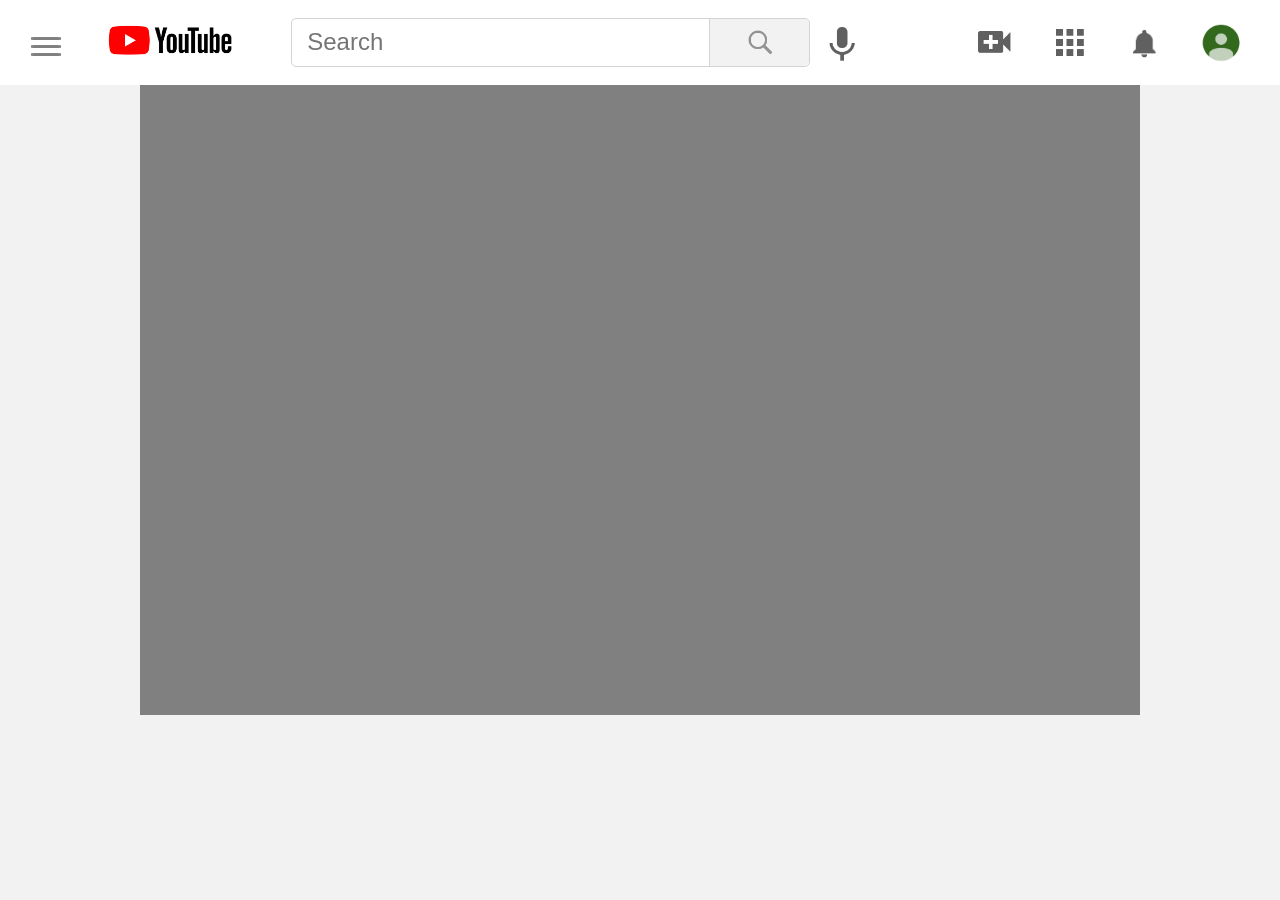
==== youTube.html @ 90e8b882 "nav bar and burger menu" ====
<!DOCTYPE html>
<html>
<link rel="stylesheet" href="youTube.css">
<head>
<title>
  Youtube
</title>
<meta charset="UTF-8"/>
</head>
<body>
  <div class="navBar">
    <ul class ="nav">
      <li>
        <div class="menu-wrap">
        <input type="checkbox" class="toggler">
        <div class="hamburger"><div class="bg"></div></div>
          <div class="menu">
            <div class="div1">
              <img class="logo" src="logo.png"/>
                <div class= "border">
                  <ul class="uList">
                    <li class="menuList"><img class= "icon" src= "homeIcon.png"/>
                      <a href="#" class="menuLinks">Home</a></li>
                    <li class="menuList"><img class= "icon" src= "trending.png"/>
                      <a href="#" class="menuLinks">Trending</a></li>
                    <li class="menuList"><img class= "icon" src= "subscriptionsIcon.jpg"/>
                      <a href="#" class="menuLinks">Subscriptions</a></li>
                  </ul>
               </div>
               <div class= "border2">
                 <ul class="uList">
                   <li class="menuList"><img class= "icon" src= "homeIcon.png"/>
                     <a href="#" class="menuLinks">Library</a></li>
                   <li class="menuList"><img class= "icon" src= "trending.png"/>
                     <a href="#" class="menuLinks">History</a></li>
                   <li class="menuList"><img class= "icon" src= "subscriptionsIcon.jpg"/>
                     <a href="#" class="menuLinks">Your videos</a></li>
                   <li class="menuList"><img class= "icon" src= "homeIcon.png"/>
                     <a href="#" class="menuLinks">Watch later</a></li>
                   <li class="menuList"><img class= "icon" src= "trending.png"/>
                     <a href="#" class="menuLinks">Liked videos</a></li>
                   <li class="menuList"><img class= "icon" src= "subscriptionsIcon.jpg"/>
                     <a href="#" class="menuLinks">Show more</a></li>
                 </ul>
              </div>
            </div>
          </div>
        </div>
      </li>
        <li class="navList"><img class="mainLogo" src="logo.png"/></li>
          <li class="searchBar"><input type="text" placeholder="Search"/>
          <button class="searchButton"><img src="search.png"/></button></li>
            <li class="mic"><img class= "navIcon" src= "mic.jpg"/></li>
              <li class="navList"><img class= "navIcon" src= "camera.jpg"/></li>
                <li class="navList"><img class= "navIcon" src= "nine-dots.jpg"/></li>
                  <li class="navList"><img class= "navIcon" src= "bell.jpg"/></li>
                    <li class="navList"><img class= "navIcon" src= "avatar.jpg"/></li>
      </ul>
    </div>
    <div class="mainVideo">
    </div>
      <div class="videoInfo">
      </div>
       <br>
        <div class="youTubeHelp">
        </div>
          <div class="suggestedVideos">
          </div>
            <div class="comments">
            </div>
</body>
</html>
---- youTube.css ----
body {
    font-family: 'Roboto', sans-serif;
    margin: 0;
    background-color: #f2f2f2;
}
/* The slide out menu */
.menu-wrap {
  position: fixed;
  top: 0;
  left: 0;
  z-index: 1;
}

.toggler {
  position: absolute;
  top: 0;
  left: 0;
  z-index: 2;
  cursor: pointer;
  width: 50px;
  height: 50px;
  opacity: 0;
  margin: 15px;
}

.hamburger {
  position: absolute;
  top: 0;
  left: 0;
  z-index: 1;
  width: 40px;
  height: 40px;
  padding: 1rem;
  background: white;
  display: flex;
  align-items: center;
  justify-content: center;
  margin: 10px;
}

.bg {
  position: relative;
  width: 30px;
  height: 3px;
  background-color: grey;
  display: flex;
  align-items: center;
  border-radius: 15%;
  justify-content: center;
  transition: all 0.4s ease;
}

.bg:before,
.bg:after {
  content: '';
  position: absolute;
  z-index: 1;
  top: -8px;
  width: 100%;
  height: 3px;
  border-radius: 15%;
  background: inherit;
}

.bg:after {
  top: 8px;
}

.toggler:checked ~ .menu {
  visibility: visible;
}

.toggler:checked ~ .menu > div {
  transform: translateX(0);
  transition-duration: 0.4s;
}

.toggler:checked ~ .menu > div > div {
  opacity: 1;
  transition: opacity 0.4s ease;
}

.menu {
  position: fixed;
  top: 0;
  left: 0;
  width: 100%;
  height: 100%;
  visibility: hidden;
  overflow: hidden;
  display: flex;
  align-items: left;
  justify-content: left;
  background-color: rgba(105, 105, 105, 0.3);
}

.border {
  border-top: 2px solid lightgrey;
  border-bottom: 2px solid lightgrey;
  width: 100%;
  color: black;
}

.border2 {
  border-bottom: 2px solid lightgrey;
  width: 100%;
  color: black;
}

.div1 {
  background: white;
  width: 40vh;
  height: 100vh;
  display: block;
  flex: none;
  align-items: left;
  justify-content: left;
  transform: translateX(-40vh);
  transition: all 0.4s ease;
}

.logo {
  display: block;
  height: 40px;
  padding: 28px 0 20px 28px;
  max-width: 40vh;
  margin: auto;
}

.menuList {
  margin: auto;
  list-style: none;
  color: black;
  font-size: 1.5rem;
  display: grid;
  grid-template-columns: 90px 1fr;
  grid-template-rows: 1fr;
  text-align: left;
  padding: 15px;
}

.menuLinks {
  color: inherit;
  font-size: 21px;
  text-decoration: none;
  transition: color 0.4s ease;
}

.uList {
  padding: 15px 0;
}

.icon{
  width: 30px;
  height: 30px;
  margin: auto;
}
/* navigation */

.nav {
  width: 100%;
  padding: 0;
  margin: 0;
  list-style: none;
  display: grid;
  margin: auto;
  grid-template-columns: 50px 190px 4fr 1fr 50px 50px 50px 50px 10px;
  grid-template-rows: 50px;
  grid-gap: 2%;
  height: 85px;
  background-color: white;
  align-content: center;
}

.navList {
  margin: auto;
}
.mic {
  justify-content: left;
}

.mainLogo {
  grid-column-start: 2;
  height: 35px;
  margin: auto;
}

.navIcon {
  width: 55px;
}

.searchBar > input {
  height: 45px;
  width: 100%;
  max-width: 100%;
  font-size: 24px;
  padding-left: 15px;
  border-radius: 5px;
  border: 1px solid lightgrey;
}
.searchButton {
  background-color: #f2f2f2;
  height: 47px;
  width: 100px;
  min-width: 55px;
  margin: auto;
  padding: 5px;
  position: relative;
  top: -48px;
  left: calc(100% - 82px);
  border: none;
  border-left: 1px solid lightgrey;
  border-radius: 0 5px 5px 0;

}

.searchButton > img {
  height: 35px;
  margin: auto;
}

.mainVideo {
  background-color: grey;
  margin: auto;
  width: 1000px;
  height: 800px;
  max-height: 70vh;
}
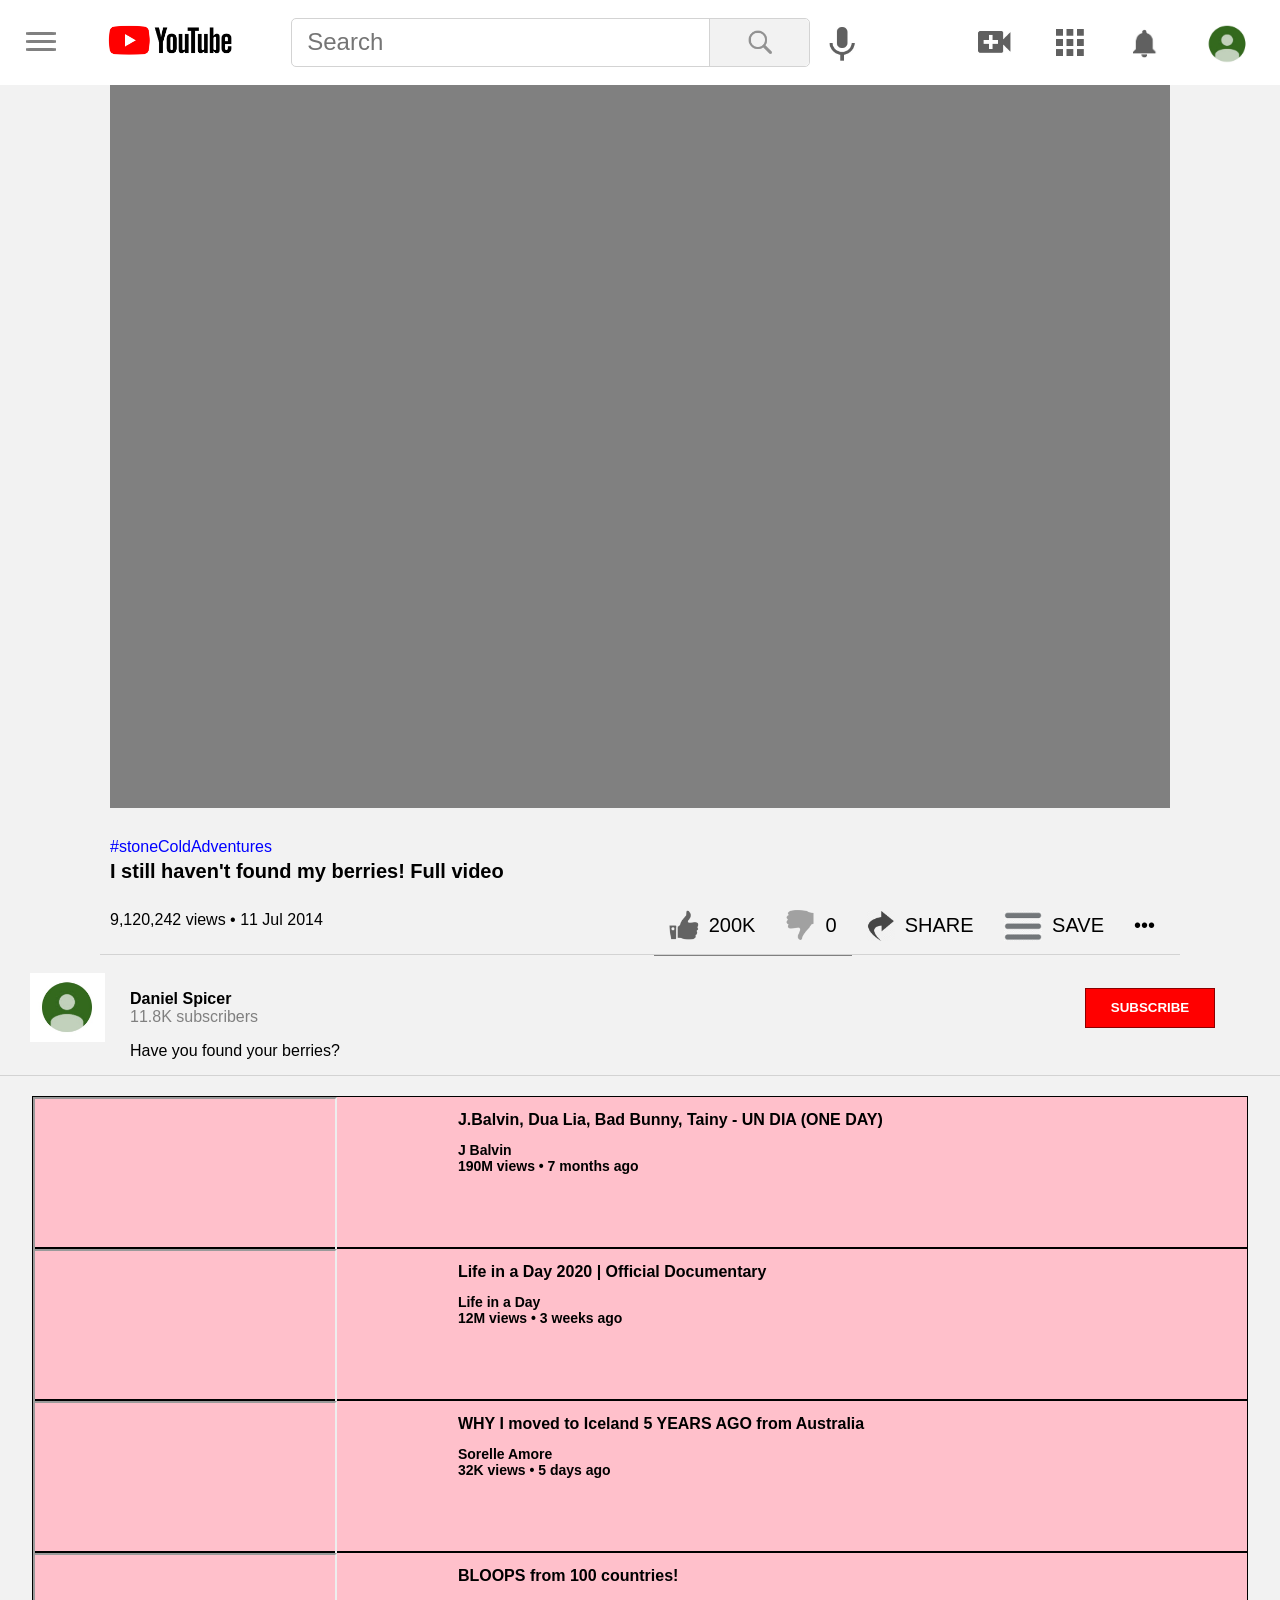
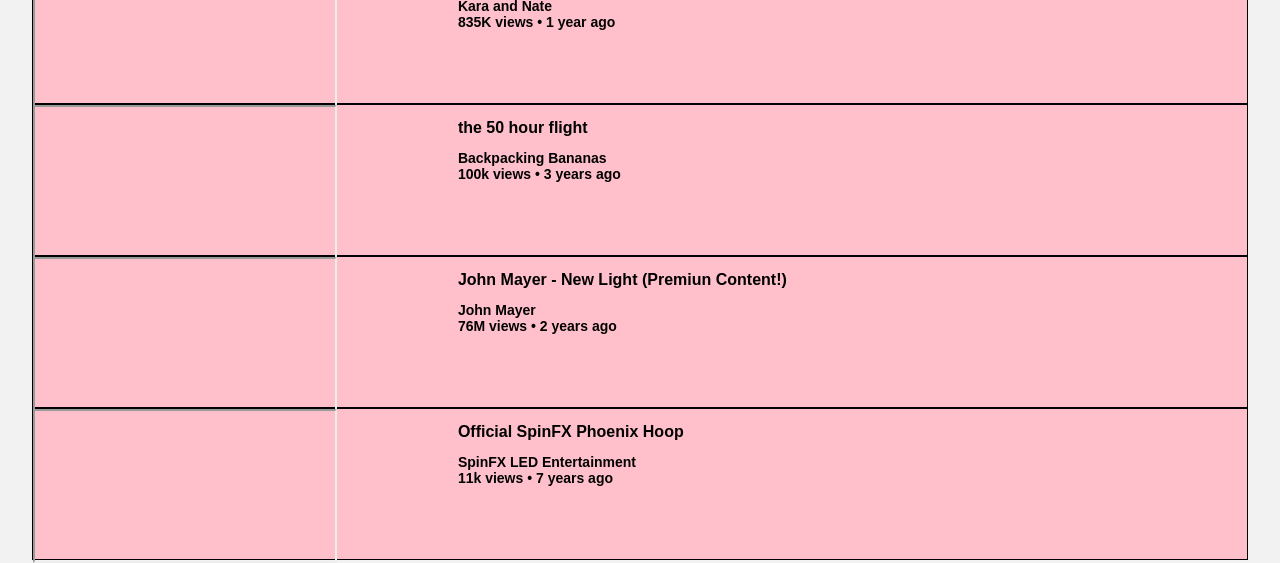
==== commit fc5cdd99: "suggested video space and links" ====
--- a/youTube.html
+++ b/youTube.html
@@ -16,7 +16,8 @@
         <div class="hamburger"><div class="bg"></div></div>
           <div class="menu">
             <div class="div1">
-              <img class="logo" src="logo.png"/>
+              <a href = "https://youtube.com">
+                <img class= "logo" src= "logo.png"/></a>
                 <div class= "border">
                   <ul class="uList">
                     <li class="menuList"><img class= "icon" src= "homeIcon.png"/>
@@ -47,24 +48,106 @@
           </div>
         </div>
       </li>
-        <li class="navList"><img class="mainLogo" src="logo.png"/></li>
+        <li class="navList"><a href = "https://youtube.com">
+          <img class= "mainLogo" src= "logo.png"/></a></li>
           <li class="searchBar"><input type="text" placeholder="Search"/>
           <button class="searchButton"><img src="search.png"/></button></li>
             <li class="mic"><img class= "navIcon" src= "mic.jpg"/></li>
               <li class="navList"><img class= "navIcon" src= "camera.jpg"/></li>
                 <li class="navList"><img class= "navIcon" src= "nine-dots.jpg"/></li>
                   <li class="navList"><img class= "navIcon" src= "bell.jpg"/></li>
-                    <li class="navList"><img class= "navIcon" src= "avatar.jpg"/></li>
+                    <li class="navList"><button class="rickRolling"><a target= "_blank"
+                      href = "https://youtu.be/dQw4w9WgXcQ">
+                      <img class= "navIcon" src= "avatar.jpg"/></a>
+                    </button></li>
       </ul>
     </div>
     <div class="mainVideo">
     </div>
       <div class="videoInfo">
+        <div class= "hashTags">
+          <p>#stoneColdAdventures</p>
+        </div>
+        <div class= "videoName">
+          <h1>I still haven't found my berries! Full video</h1>
+        </div>
+        <div class= "videoViews">
+          <p> 9,120,242 views • 11 Jul 2014</p>
+        </div>
+        <div class= "videoEngagement">
+          <ul>
+              <li class="EngagementList likes"><img class="navIcon like" src="like.png"/>200K</li>
+              <li class="EngagementList likes"><img class="navIcon like" src="dislike.png"/>0</li>
+              <li class="EngagementList"><img class="navIcon like" src="share.png"/>SHARE</li>
+              <li class="EngagementList"><img class="navIcon like" src="save.png"/>SAVE</li>
+              <li class="EngagementList">•••</li>
+          </ul>
+        </div>
       </div>
        <br>
-        <div class="youTubeHelp">
+        <div class="youTubeProfile"><a href="https://www.youtube.com/channel/UCyZx6T_N-JyFqLsSw-fBcIQ">
+            <img class= "navIcon" src= "avatar.jpg"/>
+            <div class="profileName">Daniel Spicer</div>
+            <button class= "sub">SUBSCRIBE</button>
+            <div class="subscribers">11.8K subscribers </div> </a>
+            <block> Have you found your berries? </block>
         </div>
           <div class="suggestedVideos">
+            <div class="suggested">
+              <iframe></iframe>
+              <a href="https://www.youtube.com/watch?v=BjhW3vBA1QU&ab_channel=jbalvinVEVO">
+              <h2>J.Balvin, Dua Lia, Bad Bunny, Tainy - UN DIA (ONE DAY)</h2>
+                <h3>J Balvin</h3>
+                  <h4>190M views • 7 months ago</h4>
+              </a>
+            </div>
+            <div class="suggested">
+              <iframe></iframe>
+              <a href="https://www.youtube.com/watch?v=vcsSc2iksC0&t=2838s&ab_channel=LifeinaDay">
+              <h2>Life in a Day 2020 | Official Documentary</h2>
+                <h3>Life in a Day</h3>
+                  <h4>12M views • 3 weeks ago</h4>
+              </a>
+            </div>
+            <div class="suggested">
+              <iframe></iframe>
+              <a href="https://www.youtube.com/watch?v=572vvlOUw1U&ab_channel=SorelleAmore">
+              <h2>WHY I moved to Iceland 5 YEARS AGO from Australia</h2>
+                <h3>Sorelle Amore</h3>
+                  <h4>32K views • 5 days ago</h4>
+              </a>
+            </div>
+            <div class="suggested">
+              <iframe></iframe>
+              <a href="https://www.youtube.com/watch?v=CeCzxzgkW2k&ab_channel=KaraandNate">
+              <h2>BLOOPS from 100 countries!</h2>
+                <h3>Kara and Nate</h3>
+                  <h4>835K views • 1 year ago</h4>
+            </div>
+            <div class="suggested">
+              <iframe></iframe>
+              <a href="https://www.youtube.com/watch?v=ztuJHnsEvJw&ab_channel=BackpackingBananas">
+              <h2>the 50 hour flight</h2>
+                <h3>Backpacking Bananas</h3>
+                  <h4>100k views • 3 years ago</h4>
+              </a>
+            </div>
+            <div class="suggested">
+              <iframe></iframe>
+              <a href="https://www.youtube.com/watch?v=mQ055hHdxbE&ab_channel=JohnMayer">
+              <h2>John Mayer - New Light (Premiun Content!)</h2>
+                <h3>John Mayer</h3>
+                  <h4>76M views • 2 years ago</h4>
+              </a>
+            </div>
+            <div class="suggested">
+              <iframe></iframe>
+              <a href="https://www.youtube.com/watch?v=MZQmJZ_31O0&ab_channel=LisaLottie">
+              <h2>Official SpinFX Phoenix Hoop</h2>
+                <h3>SpinFX LED Entertainment</h3>
+                  <h4>11k views • 7 years ago</h4>
+                </a>
+            </div>
           </div>
             <div class="comments">
             </div>
--- a/youTube.css
+++ b/youTube.css
@@ -3,7 +3,9 @@
     margin: 0;
     background-color: #f2f2f2;
 }
-/* The slide out menu */
+
+/* The slide out burger menu */
+
 .menu-wrap {
   position: fixed;
   top: 0;
@@ -17,8 +19,8 @@
   left: 0;
   z-index: 2;
   cursor: pointer;
-  width: 50px;
-  height: 50px;
+  width: 40px;
+  height: 40px;
   opacity: 0;
   margin: 15px;
 }
@@ -28,8 +30,8 @@
   top: 0;
   left: 0;
   z-index: 1;
-  width: 40px;
-  height: 40px;
+  width: 30px;
+  height: 30px;
   padding: 1rem;
   background: white;
   display: flex;
@@ -109,22 +111,30 @@
 
 .div1 {
   background: white;
-  width: 40vh;
+  width: 30vw;
+  min-width: 100px;
+  max-width: 300px;
   height: 100vh;
   display: block;
   flex: none;
-  align-items: left;
-  justify-content: left;
   transform: translateX(-40vh);
   transition: all 0.4s ease;
 }
 
-.logo {
+/* slide out menu content */
+
+ .logo {
   display: block;
-  height: 40px;
+  height: 30px;
   padding: 28px 0 20px 28px;
   max-width: 40vh;
-  margin: auto;
+  margin-right: auto;
+  margin-left: auto;
+}
+
+.youTube {
+  border: none;
+  background-color: inherit;
 }
 
 .menuList {
@@ -155,12 +165,14 @@
   height: 30px;
   margin: auto;
 }
+
 /* navigation */
 
 .nav {
+  position: fixed;
+  top: 0;
   width: 100%;
   padding: 0;
-  margin: 0;
   list-style: none;
   display: grid;
   margin: auto;
@@ -219,10 +231,190 @@
   margin: auto;
 }
 
+.rickRolling {
+  border: none;
+  background-color: inherit;
+}
+/* main video */
+
+.mainVideo, .videoInfo {
+  width: 95vw;
+  max-width: 1060px;
+}
+
 .mainVideo {
   background-color: grey;
-  margin: auto;
-  width: 1000px;
-  height: 800px;
-  max-height: 70vh;
-}
+  margin: 40px auto 20px auto;
+  height: 60vw;
+  max-height: 800px;
+}
+
+.videoInfo {
+  margin: auto;
+  padding: 10px 10px 25px 10px;
+  border-bottom: 1px solid lightgrey;
+  display: grid;
+  grid-template-columns: 1fr 10px 1fr;
+  grid-template-rows: 22px 35px 34px;
+}
+
+.hashTags, .videoName{
+  grid-column-start: 1;
+  grid-column-end: 4;
+  padding: 0;
+}
+
+.hashTags > p {
+  margin: 0;
+  color: blue;
+}
+
+.videoName {
+  margin: 0 auto auto 0;
+  font-size: 10px;
+
+}
+
+ h1 {
+  margin: auto;
+  font-size: 20px;
+  grid-column-start: 1;
+  grid-column-end: 3;
+}
+
+.videoEngagement > ul {
+  display: grid;
+  grid-template-columns: 1fr 1fr 1fr 1fr 1fr;
+  margin: auto;
+  align-items: center;
+}
+
+.likes {
+  border-bottom: 1px solid grey;
+}
+
+.videoEngagement > ul > li {
+  display: grid;
+  grid-template-columns: 1fr 1fr;
+  align-items: center;
+  margin: auto;
+  font-size: 20px;
+  padding: 15px;
+}
+
+.like {
+  height: 30px;
+  width: auto;
+  padding-right: 10px;
+}
+
+.videoViews {
+  grid-column-start: 1;
+  grid-column-end: 3;
+}
+
+.EngagementList {
+  list-style: none;
+}
+
+/* Youtube profile details */
+
+.youTubeProfile {
+  border-bottom: 1px solid lightgrey;
+  padding: 0 15px 15px;
+}
+
+.youTubeProfile > a {
+  display: grid;
+  grid-template-columns: 100px 1fr 200px;
+  grid-template-rows: 1fr 1fr;
+  padding: 0 15px;
+  text-decoration: none;
+  color: inherit;
+}
+
+.sub {
+  height: 40px;
+  width: 130px;
+  background-color: red;
+  color: white;
+  font-weight: bold;
+  border: 1px solid darkred;
+  grid-column-start: 3;
+  grid-row-start: 1;
+  grid-row-end: 3;
+  margin: auto;
+}
+
+.youTubeProfile > block {
+  margin-left: 115px;
+}
+
+.youTubeProfile > a > img {
+  grid-row-start: 1;
+  grid-row-end: 3;
+  width: 75px;
+}
+
+.profileName {
+  font-weight: bold;
+  margin-bottom: 0;
+  margin-top: auto;
+}
+
+.subscribers {
+  color: grey;
+}
+
+/* suggested videos*/
+
+.suggestedVideos {
+  height: 1000px;
+  width: 95%;
+  background-color: blue;
+  margin: 20px auto;
+
+}
+.suggested {
+  display: grid;
+  grid-template-columns: 35% 1fr;
+  grid-template-rows: 30px 30px 90px;
+  border: 1px solid black;
+  background: pink;
+}
+
+.suggested > a {
+  color: black;
+  text-decoration: none;
+}
+
+iframe {
+  grid-column-start: 1;
+  grid-row-start: 1;
+  grid-row-end: 3;
+}
+
+h2 {
+  font-weight: bold;
+  font-size: 16px;
+  text-align: left;
+  grid-column-start: 2;
+}
+
+h3 {
+  font-size: 14px;
+  text-align: left;
+  grid-column-start: 2;
+  margin: auto auto auto 0;
+}
+
+h4 {
+  font-size: 14px;
+  text-align: left;
+  grid-column-start: 2;
+  margin: 0 auto auto 0;
+}
+
+
+
+/* when done try add the subscribed button and drop down bell menu */
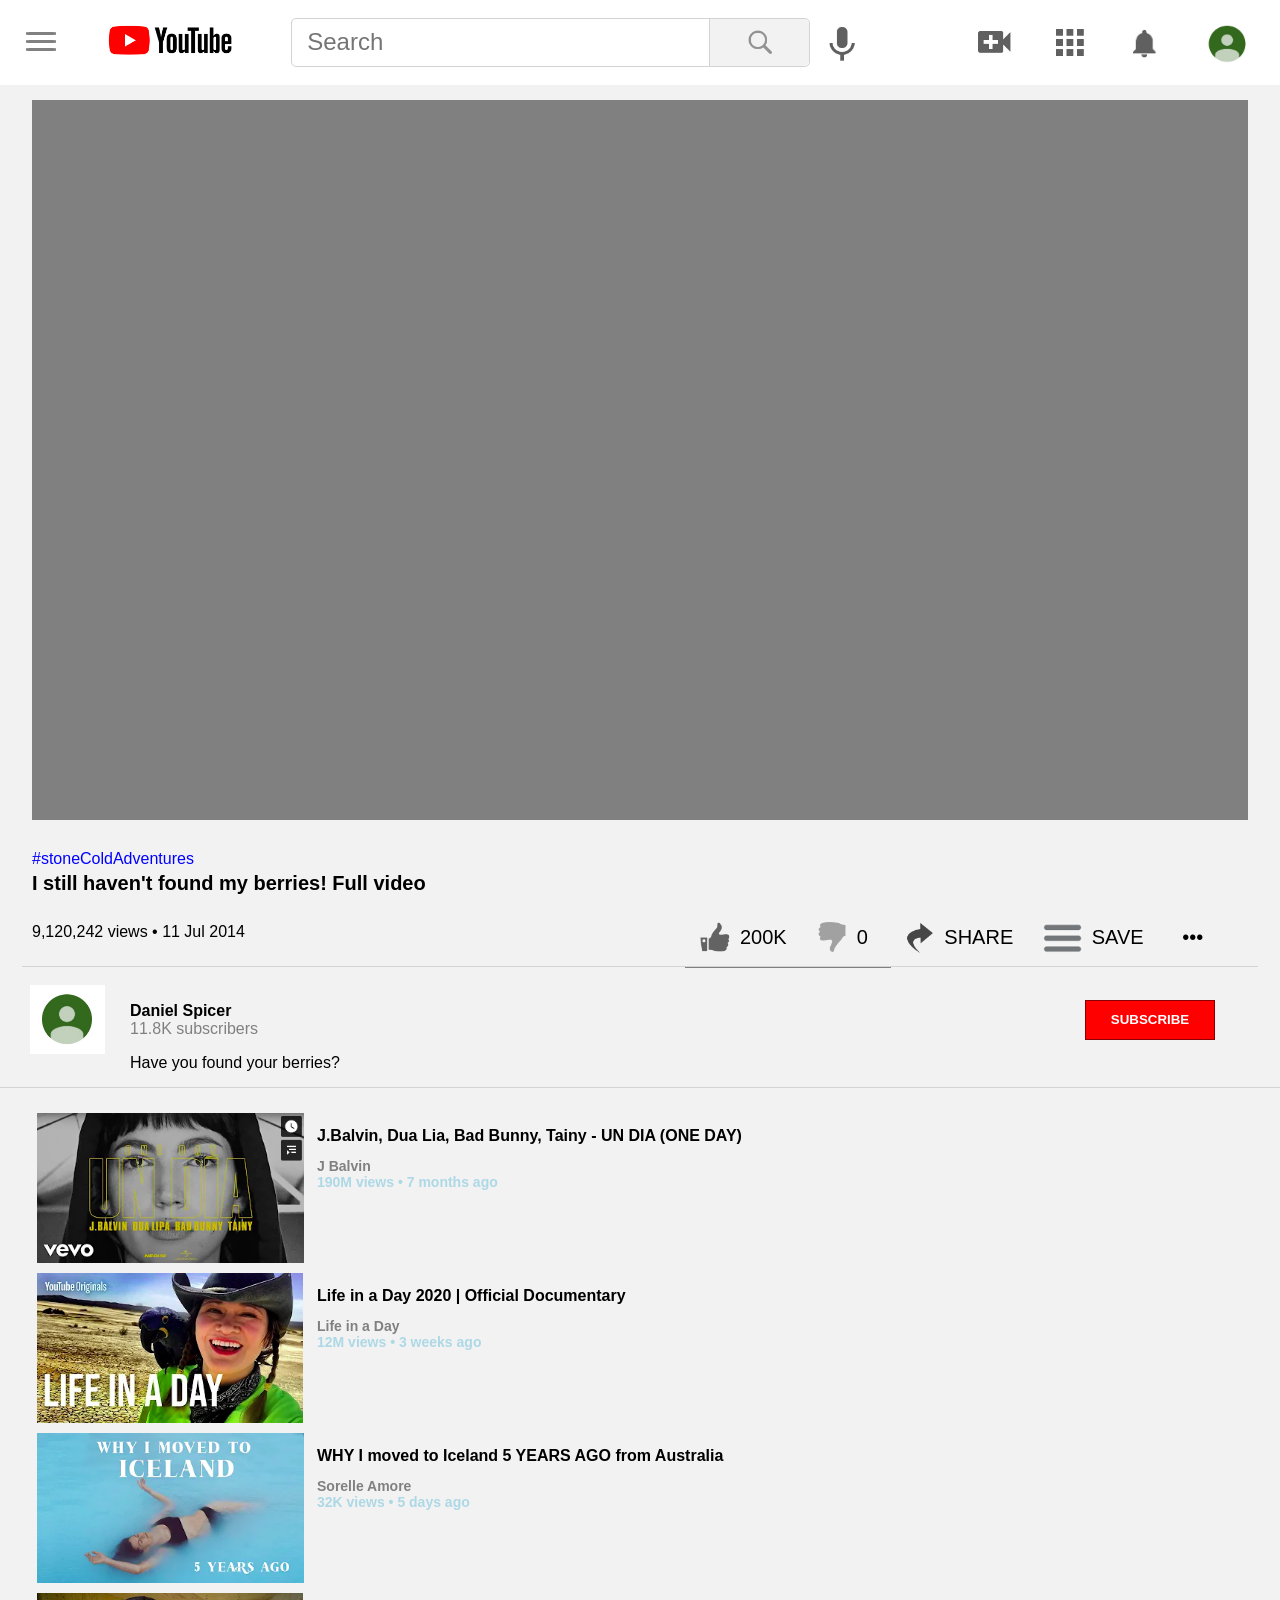
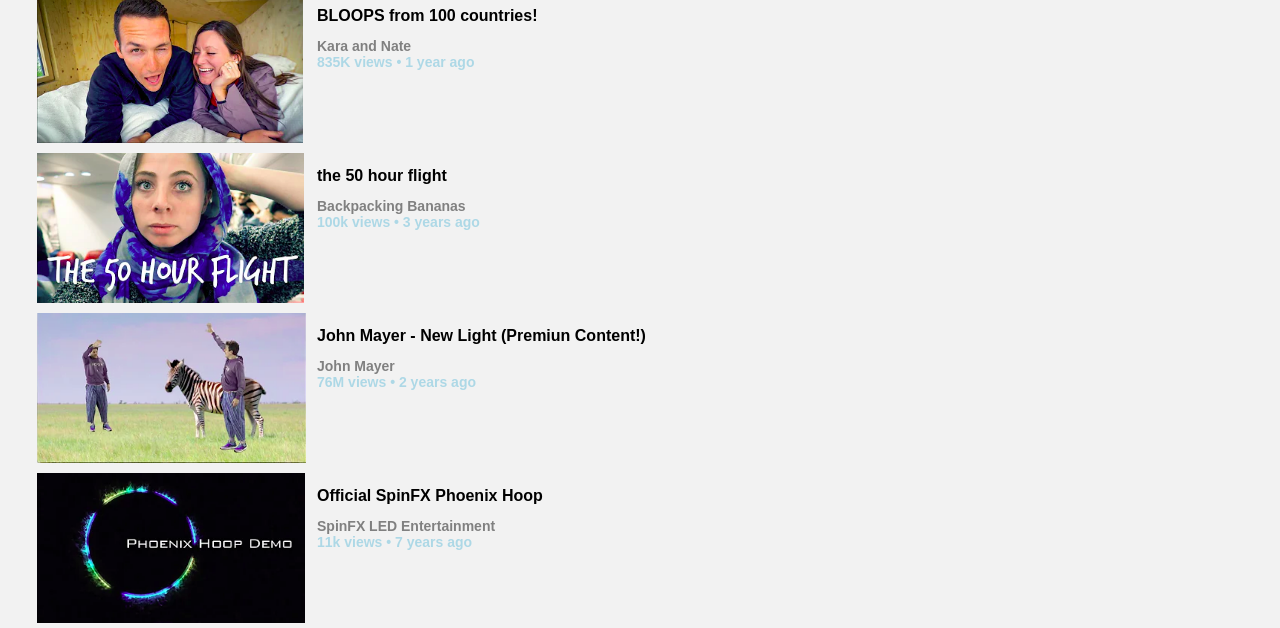
==== commit 9ae7cc44: "Embedded videos" ====
--- a/youTube.html
+++ b/youTube.html
@@ -63,6 +63,9 @@
       </ul>
     </div>
     <div class="mainVideo">
+      <iframe width="560" height="315" src="https://www.youtube.com/embed/nWyEqSXvF3I"
+      frameborder="0" allow="accelerometer; autoplay; clipboard-write; encrypted-media;
+       gyroscope; picture-in-picture" allowfullscreen></iframe>
     </div>
       <div class="videoInfo">
         <div class= "hashTags">
@@ -94,7 +97,10 @@
         </div>
           <div class="suggestedVideos">
             <div class="suggested">
-              <iframe></iframe>
+              <div class="images">
+              <img class="thumb" src="unDiaThumb.png"/>
+              <img class="moving" src="jBalvin.webp"/>
+            </div>
               <a href="https://www.youtube.com/watch?v=BjhW3vBA1QU&ab_channel=jbalvinVEVO">
               <h2>J.Balvin, Dua Lia, Bad Bunny, Tainy - UN DIA (ONE DAY)</h2>
                 <h3>J Balvin</h3>
@@ -102,7 +108,10 @@
               </a>
             </div>
             <div class="suggested">
-              <iframe></iframe>
+              <div class="images">
+              <img class="thumb" src="lifeInADayThumb.png"/>
+              <img class="moving" src="lifeInADay.webp"/>
+            </div>
               <a href="https://www.youtube.com/watch?v=vcsSc2iksC0&t=2838s&ab_channel=LifeinaDay">
               <h2>Life in a Day 2020 | Official Documentary</h2>
                 <h3>Life in a Day</h3>
@@ -110,7 +119,10 @@
               </a>
             </div>
             <div class="suggested">
-              <iframe></iframe>
+              <div class="images">
+              <img class="thumb" src="icelandThumb.png"/>
+              <img class="moving" src="iceland.webp"/>
+              </div>
               <a href="https://www.youtube.com/watch?v=572vvlOUw1U&ab_channel=SorelleAmore">
               <h2>WHY I moved to Iceland 5 YEARS AGO from Australia</h2>
                 <h3>Sorelle Amore</h3>
@@ -118,14 +130,21 @@
               </a>
             </div>
             <div class="suggested">
-              <iframe></iframe>
+              <div class="images">
+              <img class="thumb" src="100Countries.png"/>
+              <img class="moving" src="bloops.webp"/>
+              </div>
               <a href="https://www.youtube.com/watch?v=CeCzxzgkW2k&ab_channel=KaraandNate">
               <h2>BLOOPS from 100 countries!</h2>
                 <h3>Kara and Nate</h3>
                   <h4>835K views • 1 year ago</h4>
+                </a>
             </div>
             <div class="suggested">
-              <iframe></iframe>
+              <div class="images">
+              <img class="thumb" src="50hour.png"/>
+              <img class="moving" src="50Hour.webp"/>
+              </div>
               <a href="https://www.youtube.com/watch?v=ztuJHnsEvJw&ab_channel=BackpackingBananas">
               <h2>the 50 hour flight</h2>
                 <h3>Backpacking Bananas</h3>
@@ -133,7 +152,10 @@
               </a>
             </div>
             <div class="suggested">
-              <iframe></iframe>
+              <div class="images">
+              <img class="thumb" src="newLight.png"/>
+              <img class="moving" src="johnM.webp"/>
+              </div>
               <a href="https://www.youtube.com/watch?v=mQ055hHdxbE&ab_channel=JohnMayer">
               <h2>John Mayer - New Light (Premiun Content!)</h2>
                 <h3>John Mayer</h3>
@@ -141,7 +163,10 @@
               </a>
             </div>
             <div class="suggested">
-              <iframe></iframe>
+              <div class="images">
+              <img class="thumb" src="spinFX.png"/>
+              <img class="moving" src="spinFX.webp"/>
+              </div>
               <a href="https://www.youtube.com/watch?v=MZQmJZ_31O0&ab_channel=LisaLottie">
               <h2>Official SpinFX Phoenix Hoop</h2>
                 <h3>SpinFX LED Entertainment</h3>
--- a/youTube.css
+++ b/youTube.css
@@ -182,6 +182,7 @@
   height: 85px;
   background-color: white;
   align-content: center;
+  z-index: 100;
 }
 
 .navList {
@@ -237,16 +238,22 @@
 }
 /* main video */
 
+.mainVideo iframe {
+  position: absolute;
+  width: 100%;
+  height: 100%;
+}
+
 .mainVideo, .videoInfo {
-  width: 95vw;
-  max-width: 1060px;
+  width: 95%;
 }
 
 .mainVideo {
   background-color: grey;
-  margin: 40px auto 20px auto;
-  height: 60vw;
-  max-height: 800px;
+  margin: 100px auto 20px auto;
+  height: 0;
+  padding-bottom: 56.25%;
+  position: relative;
 }
 
 .videoInfo {
@@ -371,27 +378,19 @@
 .suggestedVideos {
   height: 1000px;
   width: 95%;
-  background-color: blue;
   margin: 20px auto;
 
 }
 .suggested {
   display: grid;
-  grid-template-columns: 35% 1fr;
+  grid-template-columns: 280px 1fr;
   grid-template-rows: 30px 30px 90px;
-  border: 1px solid black;
-  background: pink;
+  padding: 5px;
 }
 
 .suggested > a {
   color: black;
   text-decoration: none;
-}
-
-iframe {
-  grid-column-start: 1;
-  grid-row-start: 1;
-  grid-row-end: 3;
 }
 
 h2 {
@@ -406,6 +405,7 @@
   text-align: left;
   grid-column-start: 2;
   margin: auto auto auto 0;
+  color: grey;
 }
 
 h4 {
@@ -413,8 +413,47 @@
   text-align: left;
   grid-column-start: 2;
   margin: 0 auto auto 0;
-}
-
-
+  color: grey;
+}
+
+/* Embedded videos */
+
+.images {
+  height: 100%;
+  grid-row-start: 1;
+  grid-row-end: 4;
+  grid-column-start: 1;
+  grid-column-end: 2;
+  position: relative;
+  top: 0;
+  left: 0;
+}
+
+.thumb {
+ height: 100%;
+ position: absolute;
+ top: 0;
+ left: 0;
+}
+
+.moving:hover, .moving:active, .moving:focus {
+  opacity: 100;
+}
+
+.moving {
+ height: 100%;
+ opacity: 0;
+ z-index: 1;
+ position: absolute;
+ top: 0;
+ left: 0;
+}
 
 /* when done try add the subscribed button and drop down bell menu */
+
+@media (min-width: 600px) {
+  h4 {
+    color: lightblue;
+  }
+
+}
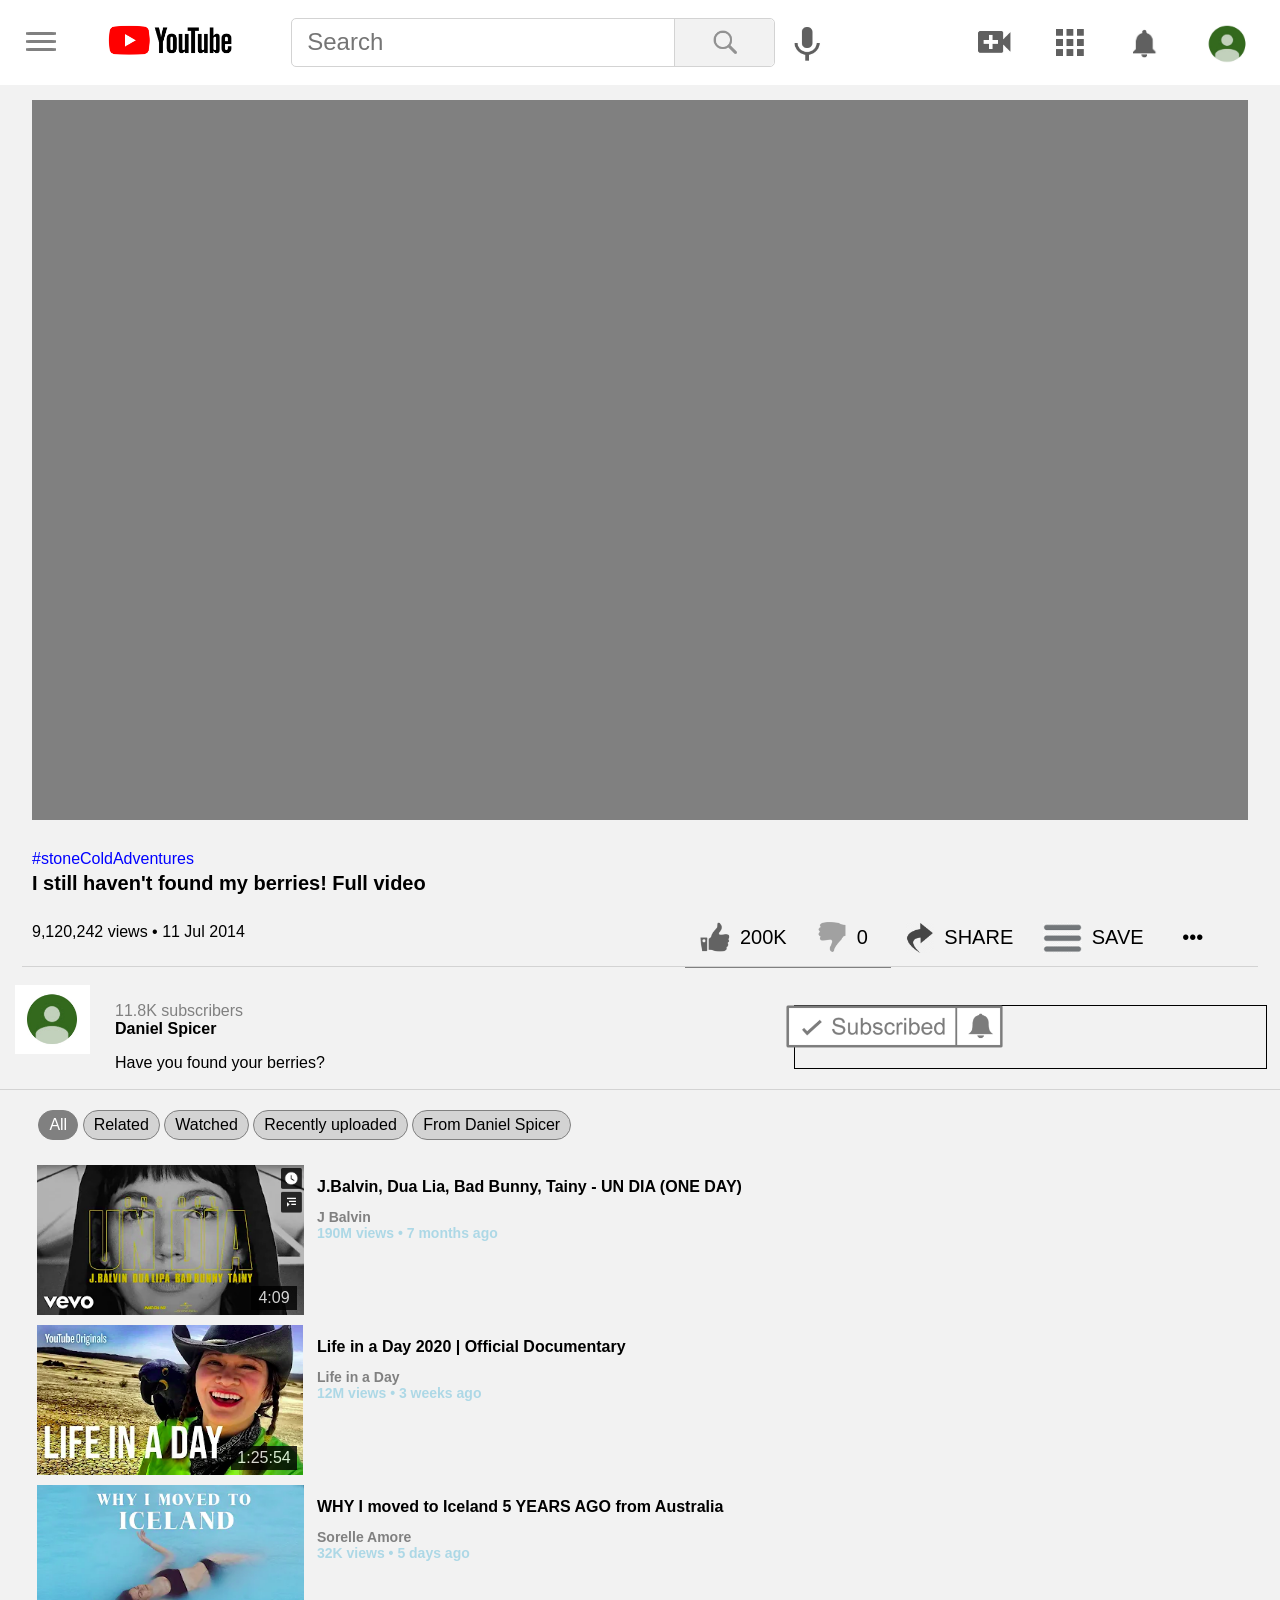
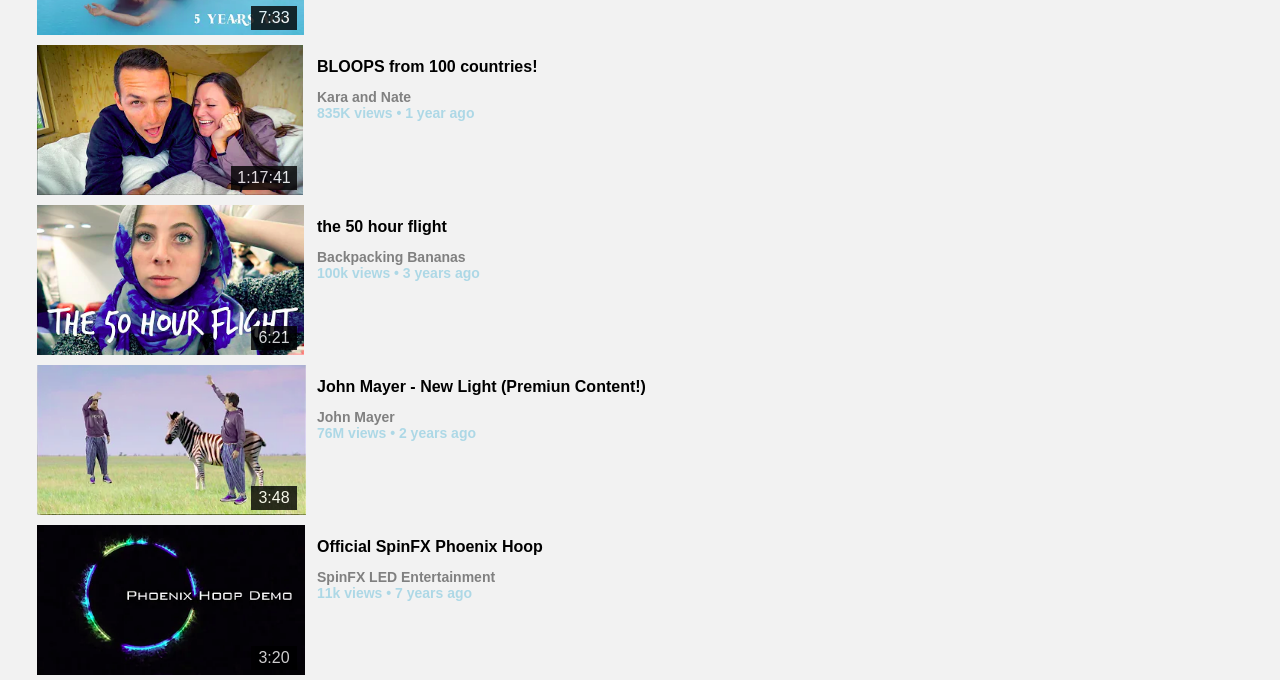
==== commit 398ddeec: "suggested video hover" ====
--- a/youTube.html
+++ b/youTube.html
@@ -50,12 +50,17 @@
       </li>
         <li class="navList"><a href = "https://youtube.com">
           <img class= "mainLogo" src= "logo.png"/></a></li>
-          <li class="searchBar"><input type="text" placeholder="Search"/>
-          <button class="searchButton"><img src="search.png"/></button></li>
-            <li class="mic"><img class= "navIcon" src= "mic.jpg"/></li>
-              <li class="navList"><img class= "navIcon" src= "camera.jpg"/></li>
-                <li class="navList"><img class= "navIcon" src= "nine-dots.jpg"/></li>
-                  <li class="navList"><img class= "navIcon" src= "bell.jpg"/></li>
+          <li class="searchBar"><input type="text" placeholder="Search"/><div class="container">
+          <button class="searchButton"><img src="search.png"/></button>
+          <div class="overlay" id="search" style="width: 80px;">Search</div></div></li>
+            <li class="mic"><div class="container"><img class= "navIcon" src= "mic.jpg"/>
+              <div class="overlay">Search with your voice</div></div></li>
+              <li class="navList"><div class="container"><img class= "navIcon" src= "camera.jpg"/>
+              <div class="overlay" style="width: 70px;">Create</div></div></li>
+                <li class="navList"><div class="container"><img class= "navIcon" src= "nine-dots.jpg"/>
+                <div class="overlay" style="width: 100px;">youTube apps</div></div></li>
+                  <li class="navList"><div class="container"><img class= "navIcon" src= "bell.jpg"/>
+                  <div class="overlay" style="width: 90px;">Notifications</div></div></li>
                     <li class="navList"><button class="rickRolling"><a target= "_blank"
                       href = "https://youtu.be/dQw4w9WgXcQ">
                       <img class= "navIcon" src= "avatar.jpg"/></a>
@@ -91,88 +96,140 @@
         <div class="youTubeProfile"><a href="https://www.youtube.com/channel/UCyZx6T_N-JyFqLsSw-fBcIQ">
             <img class= "navIcon" src= "avatar.jpg"/>
             <div class="profileName">Daniel Spicer</div>
-            <button class= "sub">SUBSCRIBE</button>
             <div class="subscribers">11.8K subscribers </div> </a>
+            <div class="subToggle">
+              <button class= "sub">SUBSCRIBE</button>
+              <img class="subscribed" src="subscribed.png">
+            </div>
             <block> Have you found your berries? </block>
         </div>
+        <span class="filter">
+          <button style="background-color: grey; color: white;">All</button>
+          <button>Related</button>
+          <button>Watched</button>
+          <button>Recently uploaded</button>
+          <button>From Daniel Spicer</button>
+        </span>
           <div class="suggestedVideos">
-            <div class="suggested">
-              <div class="images">
-              <img class="thumb" src="unDiaThumb.png"/>
-              <img class="moving" src="jBalvin.webp"/>
-            </div>
-              <a href="https://www.youtube.com/watch?v=BjhW3vBA1QU&ab_channel=jbalvinVEVO">
+            <a class="previewText" href="https://www.youtube.com/watch?v=BjhW3vBA1QU&ab_channel=jbalvinVEVO">
+             <div class="suggested">
+              <p class="timing short">4:09</p>
+              <div class="watchAndQueue">
+                <button class="watch"><img class="small" src="clock.svg"/></button>
+                <button class="queue"><img class="small" src="playlist-play.svg"/></button>
+                <button class="videoOptions"><img class="small" src="dots_vertical-512.webp"/></button>
+              </div>
+              <div class="images">
+                <img class="thumb" src="unDiaThumb.png"/>
+                <img class="moving" src="jBalvin.webp"/>
+            </div>
               <h2>J.Balvin, Dua Lia, Bad Bunny, Tainy - UN DIA (ONE DAY)</h2>
                 <h3>J Balvin</h3>
                   <h4>190M views • 7 months ago</h4>
-              </a>
-            </div>
-            <div class="suggested">
-              <div class="images">
-              <img class="thumb" src="lifeInADayThumb.png"/>
-              <img class="moving" src="lifeInADay.webp"/>
-            </div>
-              <a href="https://www.youtube.com/watch?v=vcsSc2iksC0&t=2838s&ab_channel=LifeinaDay">
+            </div>
+          </a>
+          <a class="previewText"href="https://www.youtube.com/watch?v=vcsSc2iksC0&t=2838s&ab_channel=LifeinaDay">
+            <div class="suggested">
+              <p class="timing">1:25:54</p>
+              <div class="watchAndQueue">
+                <button class="watch"><img class="small" src="clock.svg"/></button>
+                <button class="queue"><img class="small" src="playlist-play.svg"/></button>
+                <button class="videoOptions"><img class="small" src="dots_vertical-512.webp"/></button>
+            </div>
+              <div class="images">
+                <img class="thumb" src="lifeInADayThumb.png"/>
+                <img class="moving" src="lifeInADay.webp"/>
+              </div>
               <h2>Life in a Day 2020 | Official Documentary</h2>
                 <h3>Life in a Day</h3>
                   <h4>12M views • 3 weeks ago</h4>
-              </a>
-            </div>
-            <div class="suggested">
-              <div class="images">
-              <img class="thumb" src="icelandThumb.png"/>
-              <img class="moving" src="iceland.webp"/>
-              </div>
-              <a href="https://www.youtube.com/watch?v=572vvlOUw1U&ab_channel=SorelleAmore">
+            </div>
+            </a>
+            <a class="previewText" href="https://www.youtube.com/watch?v=572vvlOUw1U&ab_channel=SorelleAmore">
+            <div class="suggested">
+              <p class="timing short">7:33</p>
+              <div class="watchAndQueue">
+                <button class="watch"><img class="small" src="clock.svg"/></button>
+                <button class="queue"><img class="small" src="playlist-play.svg"/></button>
+                <button class="videoOptions"><img class="small" src="dots_vertical-512.webp"/></button>
+            </div>
+              <div class="images">
+                <img class="thumb" src="icelandThumb.png"/>
+                <img class="moving" src="iceland.webp"/>
+              </div>
               <h2>WHY I moved to Iceland 5 YEARS AGO from Australia</h2>
                 <h3>Sorelle Amore</h3>
                   <h4>32K views • 5 days ago</h4>
-              </a>
-            </div>
-            <div class="suggested">
-              <div class="images">
-              <img class="thumb" src="100Countries.png"/>
-              <img class="moving" src="bloops.webp"/>
-              </div>
-              <a href="https://www.youtube.com/watch?v=CeCzxzgkW2k&ab_channel=KaraandNate">
+            </div>
+            </a>
+              <a class="previewText" href="https://www.youtube.com/watch?v=CeCzxzgkW2k&ab_channel=KaraandNate">
+            <div class="suggested">
+              <p class="timing">1:17:41</p>
+              <div class="watchAndQueue">
+                <button class="watch"><img class="small" src="clock.svg"/></button>
+                <button class="queue"><img class="small" src="playlist-play.svg"/></button>
+                <button class="videoOptions"><img class="small" src="dots_vertical-512.webp"/></button>
+            </div>
+              <div class="images">
+                <img class="thumb" src="100Countries.png"/>
+                <img class="moving" src="bloops.webp"/>
+              </div>
               <h2>BLOOPS from 100 countries!</h2>
                 <h3>Kara and Nate</h3>
                   <h4>835K views • 1 year ago</h4>
-                </a>
-            </div>
-            <div class="suggested">
-              <div class="images">
-              <img class="thumb" src="50hour.png"/>
-              <img class="moving" src="50Hour.webp"/>
-              </div>
-              <a href="https://www.youtube.com/watch?v=ztuJHnsEvJw&ab_channel=BackpackingBananas">
+            </div>
+            </a>
+            <a class="previewText" href="https://www.youtube.com/watch?v=ztuJHnsEvJw&ab_channel=BackpackingBananas">
+            <div class="suggested">
+              <p class="timing short">6:21</p>
+              <div class="watchAndQueue">
+                <button class="watch"><img class="small" src="clock.svg"/></button>
+                <button class="queue"><img class="small" src="playlist-play.svg"/></button>
+                <button class="videoOptions"><img class="small" src="dots_vertical-512.webp"/></button>
+            </div>
+              <div class="images">
+                <img class="thumb" src="50hour.png"/>
+                <img class="moving" src="50Hour.webp"/>
+              </div>
               <h2>the 50 hour flight</h2>
                 <h3>Backpacking Bananas</h3>
                   <h4>100k views • 3 years ago</h4>
-              </a>
-            </div>
-            <div class="suggested">
-              <div class="images">
-              <img class="thumb" src="newLight.png"/>
-              <img class="moving" src="johnM.webp"/>
-              </div>
-              <a href="https://www.youtube.com/watch?v=mQ055hHdxbE&ab_channel=JohnMayer">
+            </div>
+            </a>
+            <a class="previewText" href="https://www.youtube.com/watch?v=mQ055hHdxbE&ab_channel=JohnMayer">
+            <div class="suggested">
+              <p class="timing short">3:48</p>
+              <div class="watchAndQueue">
+                <button class="watch"><img class="small" src="clock.svg"/></button>
+                <button class="queue"><img class="small" src="playlist-play.svg"/></button>
+                <button class="videoOptions"><img class="small" src="dots_vertical-512.webp"/></button>
+            </div>
+              <div class="images">
+                <img class="thumb" src="newLight.png"/>
+                <img class="moving" src="johnM.webp"/>
+              </div>
               <h2>John Mayer - New Light (Premiun Content!)</h2>
                 <h3>John Mayer</h3>
                   <h4>76M views • 2 years ago</h4>
-              </a>
-            </div>
-            <div class="suggested">
-              <div class="images">
-              <img class="thumb" src="spinFX.png"/>
-              <img class="moving" src="spinFX.webp"/>
-              </div>
-              <a href="https://www.youtube.com/watch?v=MZQmJZ_31O0&ab_channel=LisaLottie">
+            </div>
+            </a>
+            <a class="previewText" href="https://www.youtube.com/watch?v=9tkEDSQBhRo&ab_channel=SpinFXLEDEntertainment">
+            <div class="suggested">
+              <p class="timing short">3:20</p>
+              <div class="watchAndQueue">
+                <button class="watch"><img class="small" src="clock.svg"/></button>
+                <button class="queue"><img class="small" src="playlist-play.svg"/></button>
+                <button class="videoOptions"><img class="small" src="dots_vertical-512.webp"/></button>
+            </div>
+              <div class="images">
+                <img class="thumb" src="spinFX.png"/>
+                <img class="moving" src="spinFX.webp"/>
+              </div>
               <h2>Official SpinFX Phoenix Hoop</h2>
                 <h3>SpinFX LED Entertainment</h3>
                   <h4>11k views • 7 years ago</h4>
-                </a>
-            </div>
+            </div>
+            </a>
           </div>
             <div class="comments">
             </div>
--- a/youTube.css
+++ b/youTube.css
@@ -329,15 +329,29 @@
 .youTubeProfile {
   border-bottom: 1px solid lightgrey;
   padding: 0 15px 15px;
+  display: grid;
+  grid-template-columns: calc(100px + 1fr) 200px;
+  grid-template-rows: 2fr 1fr;
+  padding: 0 15px;
 }
 
 .youTubeProfile > a {
-  display: grid;
-  grid-template-columns: 100px 1fr 200px;
-  grid-template-rows: 1fr 1fr;
-  padding: 0 15px;
   text-decoration: none;
   color: inherit;
+  display: grid;
+  grid-template-columns: 100px 1fr;
+}
+
+.subToggle {
+  grid-column-start: 2;
+  grid-column-end: 3;
+  grid-row-start: 1;
+  grid-row-end: 3;
+  margin: auto;
+  width: 100%;
+  height: 60%;
+  position: relative;
+  border: 1px solid black;
 }
 
 .sub {
@@ -351,10 +365,23 @@
   grid-row-start: 1;
   grid-row-end: 3;
   margin: auto;
-}
+  position: absolute;
+}
+
+.subscribed {
+  height: 45px;
+  position: absolute;
+  margin: auto;
+  top: -2px;
+  left: -10px;
+  z-index: 1;
+  opacity: 1;
+}
+
 
 .youTubeProfile > block {
-  margin-left: 115px;
+  margin-left: 100px;
+  grid-row-start: 2;
 }
 
 .youTubeProfile > a > img {
@@ -365,12 +392,15 @@
 
 .profileName {
   font-weight: bold;
+  margin-top: 0;
+  grid-row-start: 2;
+}
+
+.subscribers {
+  color: grey;
+  grid-column-start: 2;
   margin-bottom: 0;
   margin-top: auto;
-}
-
-.subscribers {
-  color: grey;
 }
 
 /* suggested videos*/
@@ -381,6 +411,7 @@
   margin: 20px auto;
 
 }
+
 .suggested {
   display: grid;
   grid-template-columns: 280px 1fr;
@@ -388,12 +419,17 @@
   padding: 5px;
 }
 
+/* remove this one*/
 .suggested > a {
   color: black;
   text-decoration: none;
 }
 
+.previewText {
+  text-decoration: none;
+}
 h2 {
+  color: black;
   font-weight: bold;
   font-size: 16px;
   text-align: left;
@@ -404,7 +440,7 @@
   font-size: 14px;
   text-align: left;
   grid-column-start: 2;
-  margin: auto auto auto 0;
+  margin: auto auto 0 0;
   color: grey;
 }
 
@@ -416,6 +452,21 @@
   color: grey;
 }
 
+.filter {
+  margin-left: 3%;
+}
+
+.filter > button {
+  margin-top: 20px;
+  height: 30px;
+  border-radius: 50px;
+  border: 1px solid grey;
+  padding: 5px 10px;
+  font-size: 16px;
+  text-align: center;
+  background-color: lightgrey;
+}
+
 /* Embedded videos */
 
 .images {
@@ -434,10 +485,6 @@
  position: absolute;
  top: 0;
  left: 0;
-}
-
-.moving:hover, .moving:active, .moving:focus {
-  opacity: 100;
 }
 
 .moving {
@@ -449,9 +496,119 @@
  left: 0;
 }
 
+/* hover styles */
+
+.overlay {
+  background-color: grey;
+  opacity: 0.9;
+  padding: 5px 0;
+  position: relative;
+  top: 0;
+  left: -30%;
+  width: 160px;
+  margin: auto;
+  color: white;
+  text-align: center;
+  border-radius: 3px;
+  font-size: 14px;
+  visibility: hidden;
+}
+
+.container {
+  align-items: center;
+  margin: auto;
+}
+
+.container:hover .overlay {
+    visibility: visible;
+    transition-delay: 0.4s;
+}
+
+#search {
+  position: relative;
+  top: -40px;
+  left: 45%;
+}
+
+.filter > button:hover {
+  background-color: grey;
+}
+
+/* hover & overlay on suggested videos */
+.timing, .watch, .queue {
+  background-color: black;
+  opacity: 0.8;
+  position: relative;
+  text-align: center;
+  color: white;
+  padding: 3px;
+}
+
+.timing {
+  margin: auto 20px 5px auto;
+  width: 60px;
+  grid-row-start: 3;
+  grid-column-start: 1;
+  z-index: 2;
+}
+
+.short {
+  width: 40px;
+}
+
+.watchAndQueue {
+  position: absolute;
+  width: 95%;
+  height: 150px;
+  grid-row-start: 1;
+  grid-row-end: 4;
+  grid-column-start: 1;
+  grid-column-end: 3;
+  z-index: 4;
+  opacity: 0;
+}
+
+.watchAndQueue:hover{
+  opacity: 1;
+}
+
+.watchAndQueue:hover + .images .moving {
+  opacity: 1;
+  transition: all 0.4s ease;
+  transition-delay: 0.4s;
+  z-index: 3;
+}
+
+.images:hover .moving , .images:hover .watchAndQueue{
+  opacity: 1;
+}
+
+.watch, .queue , .videoOptions {
+  border: none;
+  opacity: 1;
+}
+
+.watch, .queue {
+  display: block;
+  margin: 2px auto auto 240px;
+}
+
+.small {
+  width: 15px;
+}
+
+.previewText {
+  display: block;
+}
+
+.videoOptions {
+  position: absolute;
+  top: 3px;
+  right: 5px;
+}
 /* when done try add the subscribed button and drop down bell menu */
 
-@media (min-width: 600px) {
+@media (min-width: 1015px) {
   h4 {
     color: lightblue;
   }
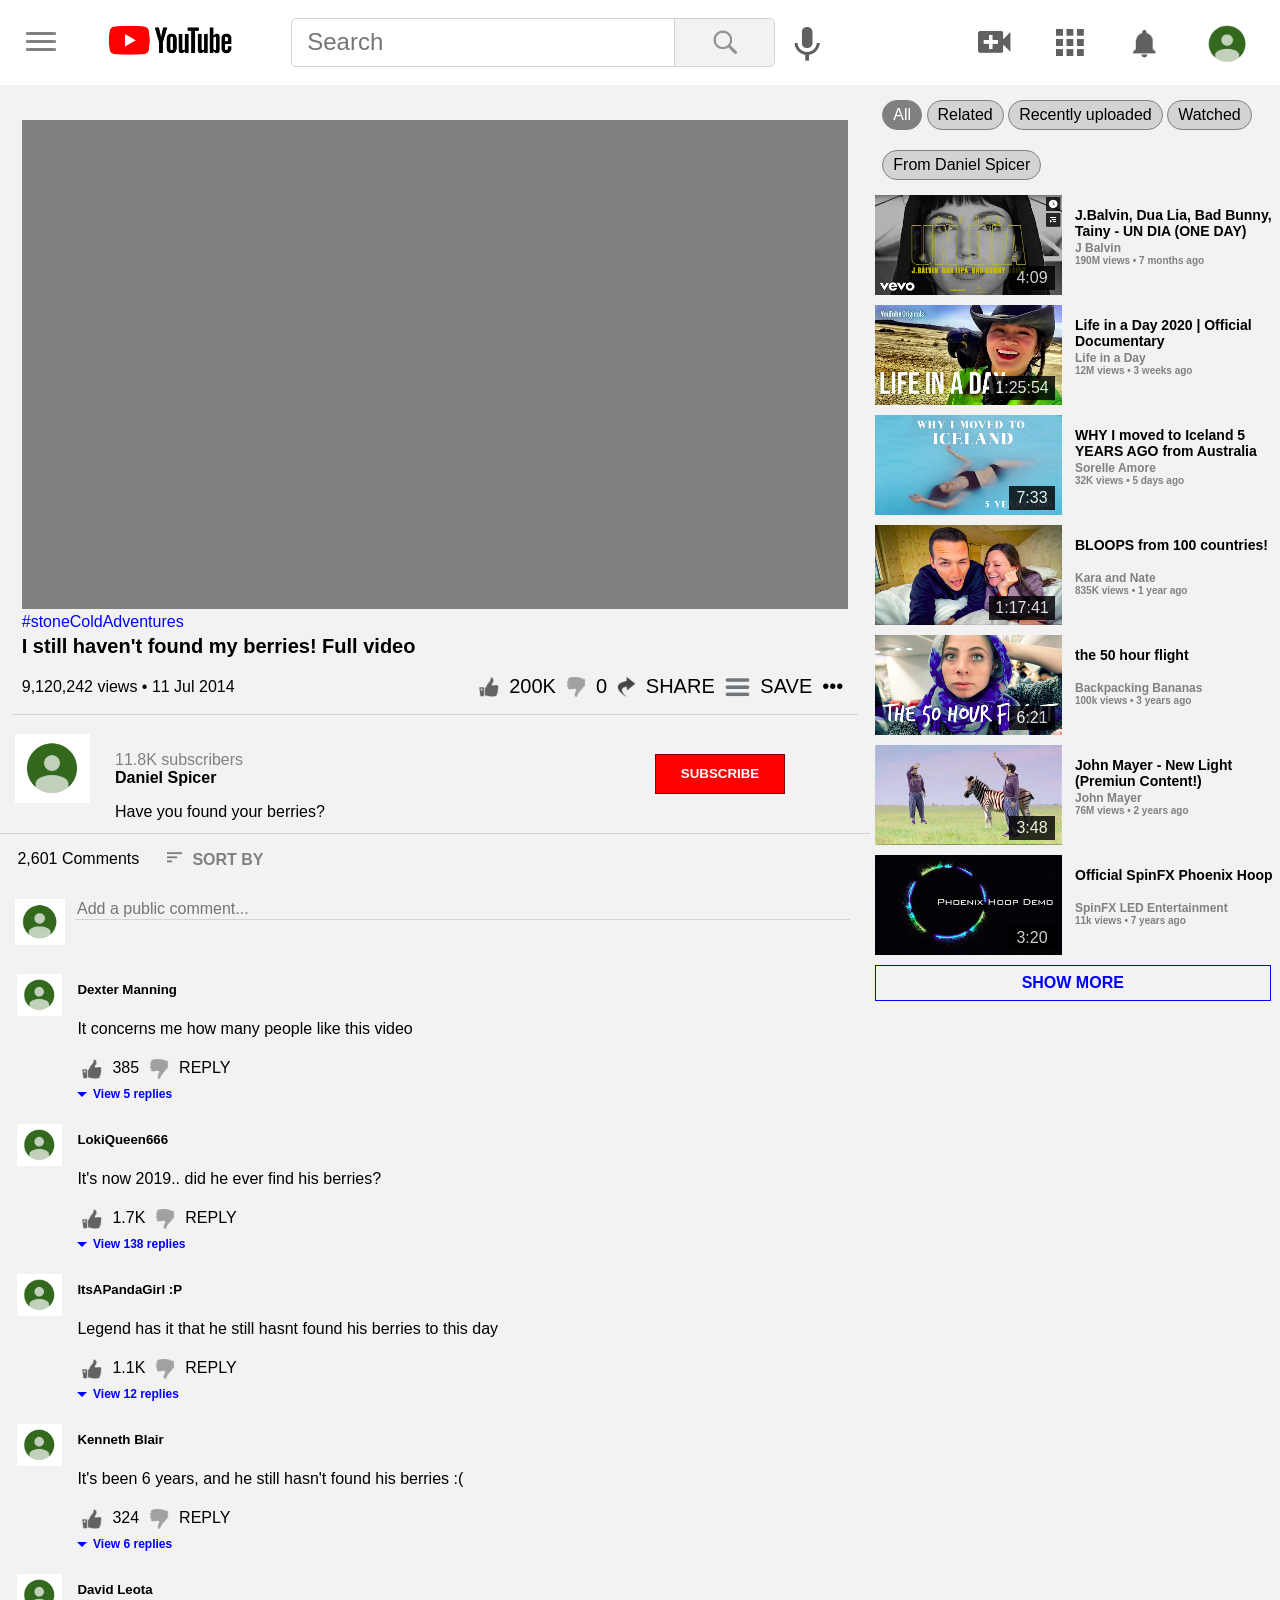
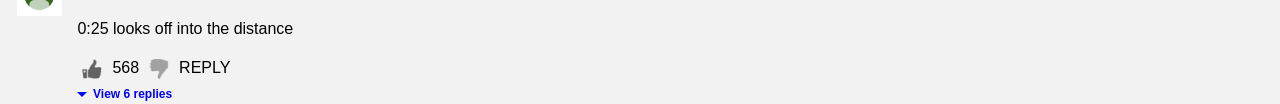
==== commit b55fca3a: "large screen media query" ====
--- a/youTube.html
+++ b/youTube.html
@@ -1,6 +1,7 @@
 <!DOCTYPE html>
 <html>
 <link rel="stylesheet" href="youTube.css">
+<link rel="shortcut icon" href="youTube.webp" type="image/x-icon">
 <head>
 <title>
   Youtube
@@ -98,16 +99,17 @@
             <div class="profileName">Daniel Spicer</div>
             <div class="subscribers">11.8K subscribers </div> </a>
             <div class="subToggle">
+              <input type="checkbox" class="toggleSub">
+              <img class="subscribed" src="subscribed.png">
               <button class= "sub">SUBSCRIBE</button>
-              <img class="subscribed" src="subscribed.png">
             </div>
             <block> Have you found your berries? </block>
         </div>
         <span class="filter">
           <button style="background-color: grey; color: white;">All</button>
           <button>Related</button>
+          <button>Recently uploaded</button>
           <button>Watched</button>
-          <button>Recently uploaded</button>
           <button>From Daniel Spicer</button>
         </span>
           <div class="suggestedVideos">
@@ -230,8 +232,72 @@
                   <h4>11k views • 7 years ago</h4>
             </div>
             </a>
+            <div class="showMore">SHOW MORE</div>
+          </div>
+          <div class="preComments">
+           <p class="noOfComments">2,601 Comments</p>
+           <p class="sortBy"><img class="small" src="sortBy.png"/>SORT BY</p>
+          </div>
+          <div class="addComment">
+            <img class= "profile" src= "avatar.jpg"/>
+            <input type= "text" class="comment" placeholder="Add a public comment..."/>
           </div>
             <div class="comments">
+              <div class=aComment>
+                <img class="pp" src="avatar.jpg">
+                <h5 class="user"> Dexter Manning </h5>
+                <p class="theComment">It concerns me how many people like this video </p>
+                <div class="little">
+                  <img src="like.png" class="inline"><p class="inline">385</p>
+                  <img src="dislike.png" class="inline"><p class="inline">REPLY</p>
+                </div>
+                 <span id="triangle_down"></span>
+                  <span class="dropDown"> View 5 replies </span>
+              </div>
+              <div class=aComment>
+                <img class="pp" src="avatar.jpg">
+                <h5 class="user"> LokiQueen666 </h5>
+                <p class="theComment">It's now 2019.. did he ever find his berries? </p>
+                <div class="little">
+                  <img src="like.png" class="inline"><p class="inline">1.7K</p>
+                  <img src="dislike.png" class="inline"><p class="inline">REPLY</p>
+                </div>
+                 <span id="triangle_down"></span>
+                  <span class="dropDown"> View 138 replies </span>
+              </div>
+              <div class=aComment>
+                <img class="pp" src="avatar.jpg">
+                <h5 class="user"> ItsAPandaGirl :P </h5>
+                <p class="theComment">Legend has it that he still hasnt found his berries to this day </p>
+                <div class="little">
+                  <img src="like.png" class="inline"><p class="inline">1.1K</p>
+                  <img src="dislike.png" class="inline"><p class="inline">REPLY</p>
+                </div>
+                 <span id="triangle_down"></span>
+                  <span class="dropDown"> View 12 replies </span>
+              </div>
+              <div class=aComment>
+                <img class="pp" src="avatar.jpg">
+                <h5 class="user"> Kenneth Blair </h5>
+                <p class="theComment">It's been 6 years, and he still hasn't found his berries :( </p>
+                <div class="little">
+                  <img src="like.png" class="inline"><p class="inline">324</p>
+                  <img src="dislike.png" class="inline"><p class="inline">REPLY</p>
+                </div>
+                 <span id="triangle_down"></span>
+                  <span class="dropDown"> View 6 replies </span>
+              </div>
+              <div class=aComment>
+                <img class="pp" src="avatar.jpg">
+                <h5 class="user"> David Leota </h5>
+                <p class="theComment">0:25 looks off into the distance</p>
+                <div class="little">
+                  <img src="like.png" class="inline"><p class="inline">568</p>
+                  <img src="dislike.png" class="inline"><p class="inline">REPLY</p>
+                </div>
+                 <span id="triangle_down"></span>
+                  <span class="dropDown"> View 6 replies </span>
+              </div>
             </div>
 </body>
 </html>
--- a/youTube.css
+++ b/youTube.css
@@ -4,7 +4,7 @@
     background-color: #f2f2f2;
 }
 
-/* The slide out burger menu */
+/* Slide out burger menu */
 
 .menu-wrap {
   position: fixed;
@@ -111,9 +111,7 @@
 
 .div1 {
   background: white;
-  width: 30vw;
-  min-width: 100px;
-  max-width: 300px;
+  width: 270px;
   height: 100vh;
   display: block;
   flex: none;
@@ -147,6 +145,7 @@
   grid-template-rows: 1fr;
   text-align: left;
   padding: 15px;
+  padding-left: 0;
 }
 
 .menuLinks {
@@ -236,6 +235,45 @@
   border: none;
   background-color: inherit;
 }
+
+/* hover styles, navBar */
+
+.overlay {
+  background-color: grey;
+  opacity: 0.9;
+  padding: 5px 0;
+  position: relative;
+  top: 0;
+  left: -30%;
+  width: 160px;
+  margin: auto;
+  color: white;
+  text-align: center;
+  border-radius: 3px;
+  font-size: 14px;
+  visibility: hidden;
+}
+
+.container {
+  align-items: center;
+  margin: auto;
+}
+
+.container:hover .overlay {
+    visibility: visible;
+    transition-delay: 0.4s;
+}
+
+#search {
+  position: relative;
+  top: -40px;
+  left: 45%;
+}
+
+.filter > button:hover {
+  background-color: grey;
+}
+
 /* main video */
 
 .mainVideo iframe {
@@ -256,9 +294,11 @@
   position: relative;
 }
 
+/*Video Info and engagement*/
+
 .videoInfo {
   margin: auto;
-  padding: 10px 10px 25px 10px;
+  padding: 10px;
   border-bottom: 1px solid lightgrey;
   display: grid;
   grid-template-columns: 1fr 10px 1fr;
@@ -296,21 +336,17 @@
   align-items: center;
 }
 
-.likes {
-  border-bottom: 1px solid grey;
-}
-
 .videoEngagement > ul > li {
   display: grid;
   grid-template-columns: 1fr 1fr;
   align-items: center;
   margin: auto;
   font-size: 20px;
-  padding: 15px;
+  padding: 5px;
 }
 
 .like {
-  height: 30px;
+  height: 20px;
   width: auto;
   padding-right: 10px;
 }
@@ -318,6 +354,13 @@
 .videoViews {
   grid-column-start: 1;
   grid-column-end: 3;
+  margin-top: auto;
+  margin-bottom: auto;
+}
+
+.videoViews > p {
+  margin-top: auto;
+  margin-bottom: auto;
 }
 
 .EngagementList {
@@ -330,7 +373,7 @@
   border-bottom: 1px solid lightgrey;
   padding: 0 15px 15px;
   display: grid;
-  grid-template-columns: calc(100px + 1fr) 200px;
+  grid-template-columns: 1fr 200px;
   grid-template-rows: 2fr 1fr;
   padding: 0 15px;
 }
@@ -341,6 +384,32 @@
   display: grid;
   grid-template-columns: 100px 1fr;
 }
+
+.youTubeProfile > block {
+  margin-left: 100px;
+  grid-row-start: 2;
+}
+
+.youTubeProfile > a > img {
+  grid-row-start: 1;
+  grid-row-end: 3;
+  width: 75px;
+}
+
+.profileName {
+  font-weight: bold;
+  margin-top: 0;
+  grid-row-start: 2;
+}
+
+.subscribers {
+  color: grey;
+  grid-column-start: 2;
+  margin-bottom: 0;
+  margin-top: auto;
+}
+
+/*Subscribe button functionality*/
 
 .subToggle {
   grid-column-start: 2;
@@ -351,7 +420,6 @@
   width: 100%;
   height: 60%;
   position: relative;
-  border: 1px solid black;
 }
 
 .sub {
@@ -373,43 +441,33 @@
   position: absolute;
   margin: auto;
   top: -2px;
-  left: -10px;
+  left: -30px;
   z-index: 1;
+  opacity: 0;
+}
+
+.toggleSub {
+  z-index: 2;
+  background-color: blue;
+  position: absolute;
+  top: -2px;
+  left: -30px;
+  cursor: pointer;
+  height: 40px;
+  width: 210px;
+  opacity: 0;
+}
+
+.toggleSub:checked ~ .subscribed {
   opacity: 1;
 }
 
-
-.youTubeProfile > block {
-  margin-left: 100px;
-  grid-row-start: 2;
-}
-
-.youTubeProfile > a > img {
-  grid-row-start: 1;
-  grid-row-end: 3;
-  width: 75px;
-}
-
-.profileName {
-  font-weight: bold;
-  margin-top: 0;
-  grid-row-start: 2;
-}
-
-.subscribers {
-  color: grey;
-  grid-column-start: 2;
-  margin-bottom: 0;
-  margin-top: auto;
-}
-
 /* suggested videos*/
 
 .suggestedVideos {
-  height: 1000px;
+  height: auto;
   width: 95%;
   margin: 20px auto;
-
 }
 
 .suggested {
@@ -417,12 +475,6 @@
   grid-template-columns: 280px 1fr;
   grid-template-rows: 30px 30px 90px;
   padding: 5px;
-}
-
-/* remove this one*/
-.suggested > a {
-  color: black;
-  text-decoration: none;
 }
 
 .previewText {
@@ -467,7 +519,7 @@
   background-color: lightgrey;
 }
 
-/* Embedded videos */
+/* Embedded videos, suggested */
 
 .images {
   height: 100%;
@@ -496,45 +548,8 @@
  left: 0;
 }
 
-/* hover styles */
-
-.overlay {
-  background-color: grey;
-  opacity: 0.9;
-  padding: 5px 0;
-  position: relative;
-  top: 0;
-  left: -30%;
-  width: 160px;
-  margin: auto;
-  color: white;
-  text-align: center;
-  border-radius: 3px;
-  font-size: 14px;
-  visibility: hidden;
-}
-
-.container {
-  align-items: center;
-  margin: auto;
-}
-
-.container:hover .overlay {
-    visibility: visible;
-    transition-delay: 0.4s;
-}
-
-#search {
-  position: relative;
-  top: -40px;
-  left: 45%;
-}
-
-.filter > button:hover {
-  background-color: grey;
-}
-
 /* hover & overlay on suggested videos */
+
 .timing, .watch, .queue {
   background-color: black;
   opacity: 0.8;
@@ -606,11 +621,195 @@
   top: 3px;
   right: 5px;
 }
-/* when done try add the subscribed button and drop down bell menu */
-
-@media (min-width: 1015px) {
+
+/* Show more and comments */
+
+.showMore {
+  border: 1px solid blue;
+  width: calc(100% - 12px);
+  text-align: center;
+  color: blue;
+  padding: 8px;
+  margin: 5px;
+  font-weight: bold;
+  cursor: pointer;
+}
+
+.preComments {
+  display: grid;
+  grid-template-columns: 150px 1fr;
+  margin-left: 2%;
+  width: 90%;
+}
+
+.sortBy > img {
+  margin-right: 10px;
+}
+
+.sortBy {
+  color: grey;
+  font-weight: bold;
+}
+
+.addComment {
+  display: grid;
+  grid-template-columns: 60px 1fr;
+  grid-template-rows: 1fr 1fr;
+  margin: 15px;
+  width: 96%;
+}
+
+input {
+  font-size: 16px;
+}
+
+.profile {
+  width: 50px;
+  grid-row-start: 1;
+  grid-row-end: 3;
+}
+
+.comment{
+background-color: inherit;
+border: none;
+border-bottom: 1px solid lightgrey;
+}
+
+/* the comments in the comment section*/
+
+.aComment {
+  display: grid;
+  grid-template-columns: 60px 1fr;
+  grid-template-rows: 30px 1fr 30px 20px;
+  margin: 20px 10px 10px 2%;
+}
+
+.pp {
+  width: 45px;
+  grid-row-start: 1;
+  grid-row-end: 4;
+}
+
+.user , .inline , .dropDown , #triangle_down , .little{
+  margin-top: auto;
+  margin-bottom: auto;
+}
+
+.theComment {
+  margin-top: 0 auto 5px 2%;
+}
+
+.little {
+  display: inline;
+  font-size: 16px;
+}
+
+.little > img {
+  width: 20px;
+}
+
+.inline {
+  float: left;
+  padding: 5px;
+}
+
+.dropDown {
+  grid-column-start: 2;
+  grid-row-start: 4;
+  color: blue;
+  font-weight: bold;
+  font-size: 12px;
+  margin-left: 2%;
+}
+
+#triangle_down {
+    width: 0;
+    height: 0;
+    border-top: 5px solid blue;
+    border-left: 5px solid transparent;
+    border-right: 5px solid transparent;
+    grid-column-start: 2;
+    grid-row-start: 4;
+}
+
+@media (max-width: 1015px) {
   h4 {
     color: lightblue;
   }
 
 }
+
+@media (min-width: 1015px) {
+  body {
+    display: grid;
+    grid-template-columns: calc(100% - 410px) 410px;
+    grid-template-rows: 80px calc(0.56* calc(100vw - 380px)) 150px 100px 50px 70px 650px;
+  }
+
+  .navBar .hamburger {
+    grid-column-start: 0;
+    grid-column-end: 3;
+  }
+
+  .mainVideo {
+    grid-row-start: 2;
+    grid-row-end: 3;
+    margin-top: 40px;
+  }
+
+  .videoInfo {
+    grid-row-start: 3;
+    grid-row-end: 4;
+  }
+
+  .filter , .suggestedVideos {
+    grid-column-start: 2;
+    grid-row-start: 2;
+    grid-row-end: 7;
+  }
+
+  .suggestedVideos{
+    margin-top: 110px;
+    margin-left: 0;
+  }
+
+  .suggested , .watchAndQueue {
+    width: 30%;
+    height: 110px;
+    width: 410px;
+  }
+
+  .suggested {
+    grid-template-columns: 200px 200px;
+    grid-template-rows: 30px 30px 40px;
+  }
+  .images > img {
+    width: 187px;
+    height: 100px;
+}
+
+  .suggestedVideos > a {
+    height: 110px;
+  }
+
+  .timing {
+  ;
+  }
+
+  .watch , .queue {
+    left: -78px;
+  }
+
+  h2 {
+    font-size: 14px;
+  }
+
+  h3 {
+    font-size: 12px;
+  }
+
+  h4 {
+    font-size: 10px;
+  }
+
+}
